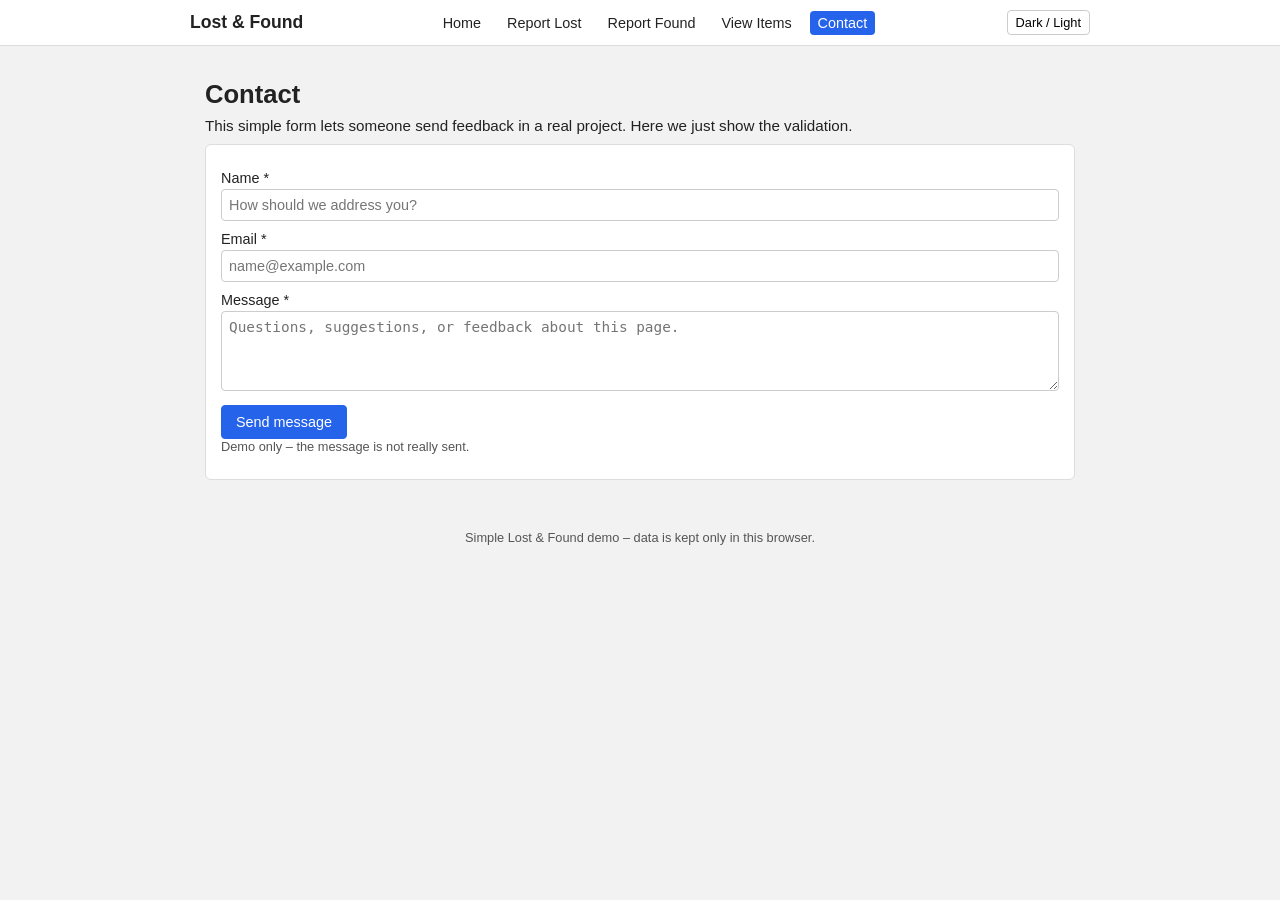
==== contact.html @ c0632a6b "Add files via upload" ====
<!DOCTYPE html>
<html lang="en">

<head>
  <meta charset="UTF-8" />
  <meta name="viewport" content="width=device-width, initial-scale=1.0" />
  <title>Contact • Lost &amp; Found Hub</title>
  <link rel="stylesheet" href="style.css" />
</head>

<body>
  <div id="toast" class="toast" role="status" aria-live="polite"></div>

  <header>
    <div class="nav-bar">
      <div class="logo">Lost &amp; Found</div>
      <nav class="nav-links">
        <a href="index.html">Home</a>
        <a href="report-lost.html">Report Lost</a>
        <a href="report-found.html">Report Found</a>
        <a href="view-items.html">View Items</a>
        <a href="contact.html" class="active">Contact</a>
      </nav>
      <div class="nav-right">
        <button id="dark-mode-toggle" class="small-btn" type="button">Dark / Light</button>
      </div>
    </div>
  </header>

  <main>
    <section class="section">
      <h1>Contact</h1>
      <p>This simple form lets someone send feedback in a real project. Here we just show the validation.</p>

      <section class="card">
          <form id="contact-form" novalidate>
          <div class="form-row">
            <label for="contact-name">Name *</label>
            <input type="text" id="contact-name" placeholder="How should we address you?" />
            <div id="contact-name-error" class="error"></div>
          </div>

          <div class="form-row">
            <label for="contact-email">Email *</label>
            <input type="email" id="contact-email" placeholder="name@example.com" />
            <div id="contact-email-error" class="error"></div>
          </div>

          <div class="form-row">
            <label for="contact-message">Message *</label>
            <textarea id="contact-message"
              placeholder="Questions, suggestions, or feedback about this page."></textarea>
            <div id="contact-message-error" class="error"></div>
          </div>

          <div class="form-row">
            <button type="submit" class="btn">Send message</button>
            <p class="hint">Demo only – the message is not really sent.</p>
          </div>
          </form>
        </section>
    </section>
  </main>

  <footer>
    Simple Lost &amp; Found demo – data is kept only in this browser.
  </footer>

  <script src="script.js" defer></script>
</body>

</html>
---- style.css ----
/* Simple, beginner‑friendly styles for the Lost & Found app */

/* Basic reset */
* {
  box-sizing: border-box;
  margin: 0;
  padding: 0;
}

body {
  font-family: Arial, Helvetica, sans-serif;
  background-color: #f2f2f2;
  color: #222;
}

body.dark-mode {
  background-color: #121212;
  color: #f5f5f5;
}

a {
  color: inherit;
  text-decoration: none;
}

main {
  max-width: 900px;
  margin: 80px auto 40px;
  padding: 0 15px;
}

/* Header / navigation */
header {
  position: fixed;
  top: 0;
  left: 0;
  right: 0;
  background-color: #ffffff;
  border-bottom: 1px solid #ddd;
  padding: 10px 15px;
}

body.dark-mode header {
  background-color: #1f2933;
  border-color: #111827;
}

.nav-bar {
  max-width: 900px;
  margin: 0 auto;
  display: flex;
  justify-content: space-between;
  align-items: center;
}

.logo {
  font-weight: bold;
  font-size: 1.1rem;
}

.nav-links {
  display: flex;
  gap: 10px;
  font-size: 0.9rem;
}

.nav-links a {
  padding: 4px 8px;
  border-radius: 4px;
}

.nav-links a.active {
  background-color: #2563eb;
  color: #fff;
}

.nav-right {
  display: flex;
  gap: 8px;
  align-items: center;
}

.small-btn {
  font-size: 0.8rem;
  padding: 4px 8px;
  border-radius: 4px;
  border: 1px solid #ccc;
  background-color: #fff;
  cursor: pointer;
}

body.dark-mode .small-btn {
  background-color: #111827;
  border-color: #374151;
  color: #f9fafb;
}

/* Headings and sections */
h1 {
  font-size: 1.6rem;
  margin-bottom: 8px;
}

h2 {
  font-size: 1.3rem;
  margin-bottom: 6px;
}

p {
  margin-bottom: 10px;
  font-size: 0.95rem;
}

.section {
  margin-bottom: 24px;
}

.card {
  background-color: #ffffff;
  padding: 15px;
  border-radius: 6px;
  border: 1px solid #ddd;
}

body.dark-mode .card {
  background-color: #111827;
  border-color: #374151;
}

/* Buttons */
.btn {
  padding: 8px 14px;
  border-radius: 4px;
  border: 1px solid #2563eb;
  background-color: #2563eb;
  color: #fff;
  cursor: pointer;
  font-size: 0.9rem;
}

.btn.secondary {
  background-color: #fff;
  color: #2563eb;
}

body.dark-mode .btn.secondary {
  background-color: #111827;
}

.btn + .btn {
  margin-left: 8px;
}

/* Forms */
form {
  margin-top: 10px;
}

.form-row {
  margin-bottom: 10px;
}

label {
  display: block;
  font-size: 0.9rem;
  margin-bottom: 3px;
}

input[type="text"],
input[type="email"],
input[type="date"],
input[type="search"],
select,
textarea {
  width: 100%;
  padding: 7px;
  border-radius: 4px;
  border: 1px solid #ccc;
  font-size: 0.9rem;
}

body.dark-mode input[type="text"],
body.dark-mode input[type="email"],
body.dark-mode input[type="date"],
body.dark-mode input[type="search"],
body.dark-mode select,
body.dark-mode textarea {
  background-color: #111827;
  border-color: #374151;
  color: #f9fafb;
}

textarea {
  min-height: 80px;
}

.hint {
  font-size: 0.8rem;
  color: #555;
}

body.dark-mode .hint {
  color: #9ca3af;
}

.error {
  font-size: 0.8rem;
  color: #b91c1c;
}

/* Items list */
.filters {
  display: flex;
  flex-wrap: wrap;
  gap: 8px;
  margin-bottom: 12px;
}

.filter-btn {
  padding: 5px 10px;
  border-radius: 4px;
  border: 1px solid #ccc;
  background-color: #f9fafb;
  font-size: 0.8rem;
  cursor: pointer;
}

.filter-btn.active {
  background-color: #2563eb;
  border-color: #2563eb;
  color: #fff;
}

.items-grid {
  display: grid;
  grid-template-columns: repeat(auto-fit, minmax(220px, 1fr));
  gap: 10px;
}

.item-card {
  padding: 10px;
  border-radius: 4px;
  border: 1px solid #ddd;
  background-color: #fff;
  cursor: pointer;
}

.item-type {
  font-size: 0.8rem;
  font-weight: bold;
  margin-bottom: 4px;
}

.item-type.lost {
  color: #b91c1c;
}

.item-type.found {
  color: #047857;
}

.item-title {
  font-weight: bold;
  margin-bottom: 4px;
}

.item-location {
  font-size: 0.85rem;
}

.empty-message {
  font-size: 0.9rem;
  color: #555;
}

/* Image preview */
.image-preview {
  margin-top: 6px;
  max-width: 200px;
  display: none;
}

.image-preview img {
  width: 100%;
  border-radius: 4px;
  border: 1px solid #ccc;
}

/* Modal */
.modal-backdrop {
  position: fixed;
  top: 0;
  left: 0;
  right: 0;
  bottom: 0;
  background-color: rgba(0, 0, 0, 0.5);
  display: none;
  justify-content: center;
  align-items: center;
}

.modal-backdrop.show {
  display: flex;
}

.modal {
  max-width: 450px;
  width: 100%;
  background-color: #ffffff;
  padding: 15px;
  border-radius: 6px;
}

body.dark-mode .modal {
  background-color: #111827;
  color: #f9fafb;
}

.modal-header {
  display: flex;
  justify-content: space-between;
  align-items: center;
  margin-bottom: 10px;
}

.modal-body p {
  margin-bottom: 6px;
}

.modal-image {
  margin-bottom: 10px;
}

.modal-image img {
  width: 100%;
  border-radius: 4px;
}

/* Toast */
.toast {
  position: fixed;
  bottom: 16px;
  right: 16px;
  background-color: #16a34a;
  color: #fff;
  padding: 8px 12px;
  border-radius: 4px;
  font-size: 0.85rem;
  display: none;
}

.toast.show {
  display: block;
}

.toast.error {
  background-color: #b91c1c;
}

/* Footer */
footer {
  text-align: center;
  font-size: 0.8rem;
  padding: 10px 0 20px;
  color: #555;
}

body.dark-mode footer {
  color: #9ca3af;
}

/* Small layout tweak for narrow screens */
@media (max-width: 600px) {
  .nav-links {
    display: none;
  }
}
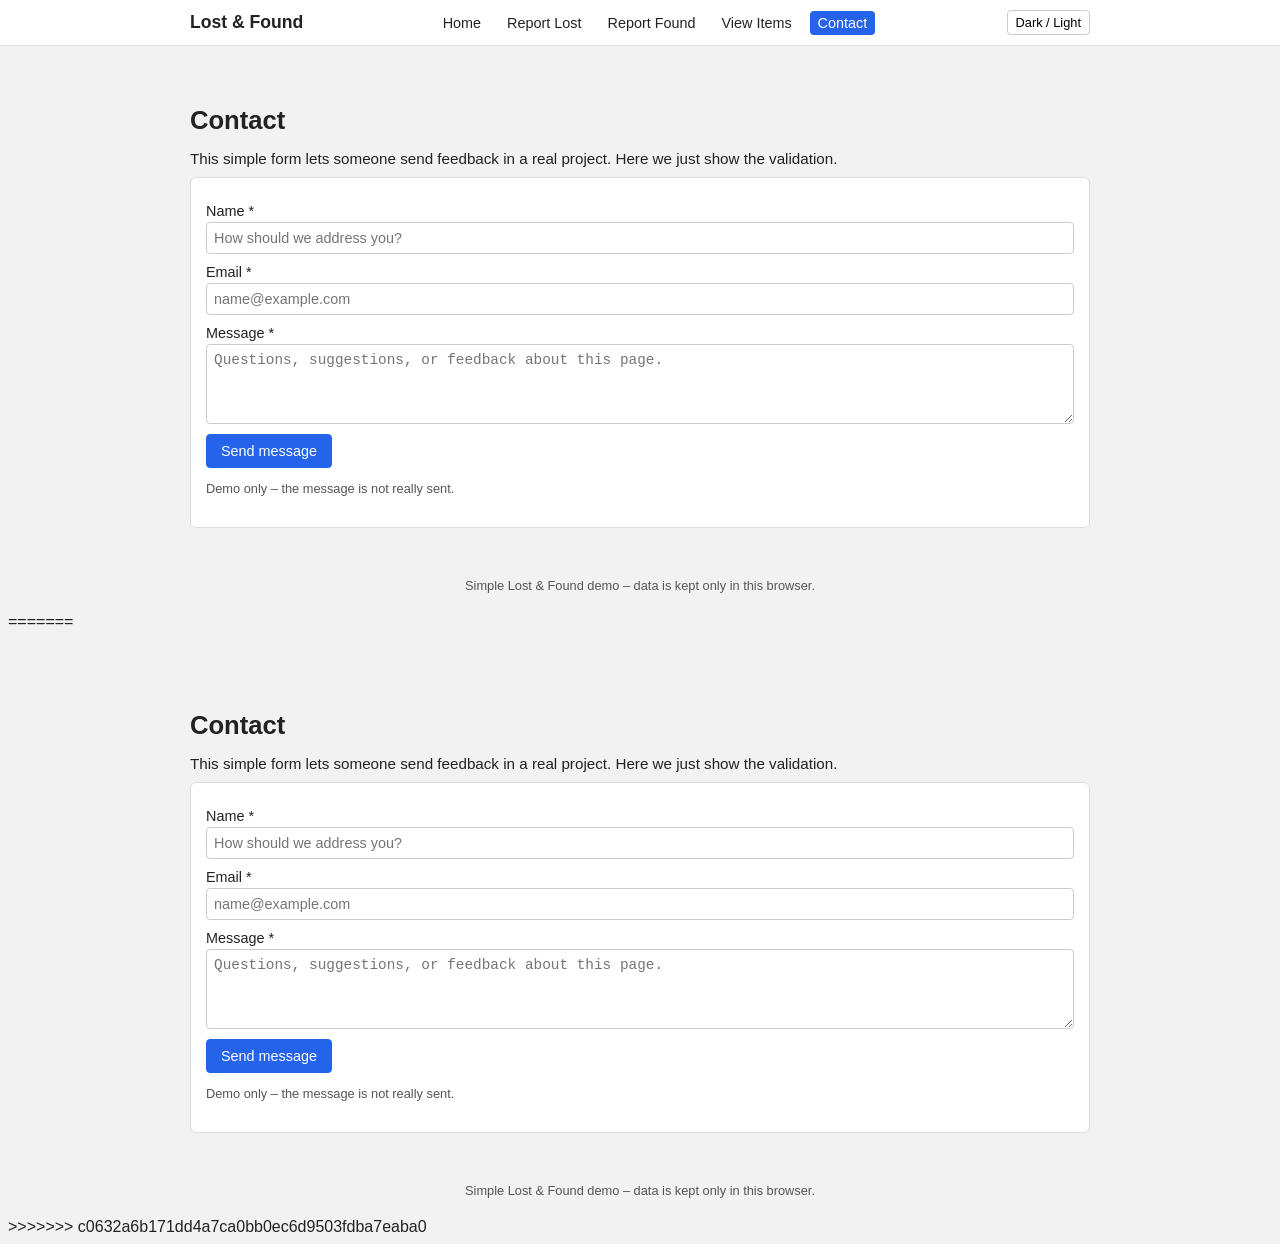
==== commit a64ee543: "resolve merge conflict" ====
--- a/contact.html
+++ b/contact.html
@@ -1,73 +1,149 @@
-<!DOCTYPE html>
-<html lang="en">
-
-<head>
-  <meta charset="UTF-8" />
-  <meta name="viewport" content="width=device-width, initial-scale=1.0" />
-  <title>Contact • Lost &amp; Found Hub</title>
-  <link rel="stylesheet" href="style.css" />
-</head>
-
-<body>
-  <div id="toast" class="toast" role="status" aria-live="polite"></div>
-
-  <header>
-    <div class="nav-bar">
-      <div class="logo">Lost &amp; Found</div>
-      <nav class="nav-links">
-        <a href="index.html">Home</a>
-        <a href="report-lost.html">Report Lost</a>
-        <a href="report-found.html">Report Found</a>
-        <a href="view-items.html">View Items</a>
-        <a href="contact.html" class="active">Contact</a>
-      </nav>
-      <div class="nav-right">
-        <button id="dark-mode-toggle" class="small-btn" type="button">Dark / Light</button>
-      </div>
-    </div>
-  </header>
-
-  <main>
-    <section class="section">
-      <h1>Contact</h1>
-      <p>This simple form lets someone send feedback in a real project. Here we just show the validation.</p>
-
-      <section class="card">
-          <form id="contact-form" novalidate>
-          <div class="form-row">
-            <label for="contact-name">Name *</label>
-            <input type="text" id="contact-name" placeholder="How should we address you?" />
-            <div id="contact-name-error" class="error"></div>
-          </div>
-
-          <div class="form-row">
-            <label for="contact-email">Email *</label>
-            <input type="email" id="contact-email" placeholder="name@example.com" />
-            <div id="contact-email-error" class="error"></div>
-          </div>
-
-          <div class="form-row">
-            <label for="contact-message">Message *</label>
-            <textarea id="contact-message"
-              placeholder="Questions, suggestions, or feedback about this page."></textarea>
-            <div id="contact-message-error" class="error"></div>
-          </div>
-
-          <div class="form-row">
-            <button type="submit" class="btn">Send message</button>
-            <p class="hint">Demo only – the message is not really sent.</p>
-          </div>
-          </form>
-        </section>
-    </section>
-  </main>
-
-  <footer>
-    Simple Lost &amp; Found demo – data is kept only in this browser.
-  </footer>
-
-  <script src="script.js" defer></script>
-</body>
-
-</html>
-
+<<<<<<< HEAD
+<!DOCTYPE html>
+<html lang="en">
+
+<head>
+  <meta charset="UTF-8" />
+  <meta name="viewport" content="width=device-width, initial-scale=1.0" />
+  <title>Contact • Lost &amp; Found Hub</title>
+  <link rel="stylesheet" href="style.css" />
+</head>
+
+<body>
+  <div id="toast" class="toast" role="status" aria-live="polite"></div>
+
+  <header>
+    <div class="nav-bar">
+      <div class="logo">Lost &amp; Found</div>
+      <nav class="nav-links">
+        <a href="index.html">Home</a>
+        <a href="report-lost.html">Report Lost</a>
+        <a href="report-found.html">Report Found</a>
+        <a href="view-items.html">View Items</a>
+        <a href="contact.html" class="active">Contact</a>
+      </nav>
+      <div class="nav-right">
+        <button id="dark-mode-toggle" class="small-btn" type="button">Dark / Light</button>
+      </div>
+    </div>
+  </header>
+
+  <main>
+    <section class="section">
+      <h1>Contact</h1>
+      <p>This simple form lets someone send feedback in a real project. Here we just show the validation.</p>
+
+      <section class="card">
+          <form id="contact-form" novalidate>
+          <div class="form-row">
+            <label for="contact-name">Name *</label>
+            <input type="text" id="contact-name" placeholder="How should we address you?" />
+            <div id="contact-name-error" class="error"></div>
+          </div>
+
+          <div class="form-row">
+            <label for="contact-email">Email *</label>
+            <input type="email" id="contact-email" placeholder="name@example.com" />
+            <div id="contact-email-error" class="error"></div>
+          </div>
+
+          <div class="form-row">
+            <label for="contact-message">Message *</label>
+            <textarea id="contact-message"
+              placeholder="Questions, suggestions, or feedback about this page."></textarea>
+            <div id="contact-message-error" class="error"></div>
+          </div>
+
+          <div class="form-row">
+            <button type="submit" class="btn">Send message</button>
+            <p class="hint">Demo only – the message is not really sent.</p>
+          </div>
+          </form>
+        </section>
+    </section>
+  </main>
+
+  <footer>
+    Simple Lost &amp; Found demo – data is kept only in this browser.
+  </footer>
+
+  <script src="script.js" defer></script>
+</body>
+
+</html>
+
+=======
+<!DOCTYPE html>
+<html lang="en">
+
+<head>
+  <meta charset="UTF-8" />
+  <meta name="viewport" content="width=device-width, initial-scale=1.0" />
+  <title>Contact • Lost &amp; Found Hub</title>
+  <link rel="stylesheet" href="style.css" />
+</head>
+
+<body>
+  <div id="toast" class="toast" role="status" aria-live="polite"></div>
+
+  <header>
+    <div class="nav-bar">
+      <div class="logo">Lost &amp; Found</div>
+      <nav class="nav-links">
+        <a href="index.html">Home</a>
+        <a href="report-lost.html">Report Lost</a>
+        <a href="report-found.html">Report Found</a>
+        <a href="view-items.html">View Items</a>
+        <a href="contact.html" class="active">Contact</a>
+      </nav>
+      <div class="nav-right">
+        <button id="dark-mode-toggle" class="small-btn" type="button">Dark / Light</button>
+      </div>
+    </div>
+  </header>
+
+  <main>
+    <section class="section">
+      <h1>Contact</h1>
+      <p>This simple form lets someone send feedback in a real project. Here we just show the validation.</p>
+
+      <section class="card">
+          <form id="contact-form" novalidate>
+          <div class="form-row">
+            <label for="contact-name">Name *</label>
+            <input type="text" id="contact-name" placeholder="How should we address you?" />
+            <div id="contact-name-error" class="error"></div>
+          </div>
+
+          <div class="form-row">
+            <label for="contact-email">Email *</label>
+            <input type="email" id="contact-email" placeholder="name@example.com" />
+            <div id="contact-email-error" class="error"></div>
+          </div>
+
+          <div class="form-row">
+            <label for="contact-message">Message *</label>
+            <textarea id="contact-message"
+              placeholder="Questions, suggestions, or feedback about this page."></textarea>
+            <div id="contact-message-error" class="error"></div>
+          </div>
+
+          <div class="form-row">
+            <button type="submit" class="btn">Send message</button>
+            <p class="hint">Demo only – the message is not really sent.</p>
+          </div>
+          </form>
+        </section>
+    </section>
+  </main>
+
+  <footer>
+    Simple Lost &amp; Found demo – data is kept only in this browser.
+  </footer>
+
+  <script src="script.js" defer></script>
+</body>
+
+</html>
+
+>>>>>>> c0632a6b171dd4a7ca0bb0ec6d9503fdba7eaba0
--- a/style.css
+++ b/style.css
@@ -1,378 +1,759 @@
-/* Simple, beginner‑friendly styles for the Lost & Found app */
-
-/* Basic reset */
-* {
-  box-sizing: border-box;
-  margin: 0;
-  padding: 0;
-}
-
-body {
-  font-family: Arial, Helvetica, sans-serif;
-  background-color: #f2f2f2;
-  color: #222;
-}
-
-body.dark-mode {
-  background-color: #121212;
-  color: #f5f5f5;
-}
-
-a {
-  color: inherit;
-  text-decoration: none;
-}
-
-main {
-  max-width: 900px;
-  margin: 80px auto 40px;
-  padding: 0 15px;
-}
-
-/* Header / navigation */
-header {
-  position: fixed;
-  top: 0;
-  left: 0;
-  right: 0;
-  background-color: #ffffff;
-  border-bottom: 1px solid #ddd;
-  padding: 10px 15px;
-}
-
-body.dark-mode header {
-  background-color: #1f2933;
-  border-color: #111827;
-}
-
-.nav-bar {
-  max-width: 900px;
-  margin: 0 auto;
-  display: flex;
-  justify-content: space-between;
-  align-items: center;
-}
-
-.logo {
-  font-weight: bold;
-  font-size: 1.1rem;
-}
-
-.nav-links {
-  display: flex;
-  gap: 10px;
-  font-size: 0.9rem;
-}
-
-.nav-links a {
-  padding: 4px 8px;
-  border-radius: 4px;
-}
-
-.nav-links a.active {
-  background-color: #2563eb;
-  color: #fff;
-}
-
-.nav-right {
-  display: flex;
-  gap: 8px;
-  align-items: center;
-}
-
-.small-btn {
-  font-size: 0.8rem;
-  padding: 4px 8px;
-  border-radius: 4px;
-  border: 1px solid #ccc;
-  background-color: #fff;
-  cursor: pointer;
-}
-
-body.dark-mode .small-btn {
-  background-color: #111827;
-  border-color: #374151;
-  color: #f9fafb;
-}
-
-/* Headings and sections */
-h1 {
-  font-size: 1.6rem;
-  margin-bottom: 8px;
-}
-
-h2 {
-  font-size: 1.3rem;
-  margin-bottom: 6px;
-}
-
-p {
-  margin-bottom: 10px;
-  font-size: 0.95rem;
-}
-
-.section {
-  margin-bottom: 24px;
-}
-
-.card {
-  background-color: #ffffff;
-  padding: 15px;
-  border-radius: 6px;
-  border: 1px solid #ddd;
-}
-
-body.dark-mode .card {
-  background-color: #111827;
-  border-color: #374151;
-}
-
-/* Buttons */
-.btn {
-  padding: 8px 14px;
-  border-radius: 4px;
-  border: 1px solid #2563eb;
-  background-color: #2563eb;
-  color: #fff;
-  cursor: pointer;
-  font-size: 0.9rem;
-}
-
-.btn.secondary {
-  background-color: #fff;
-  color: #2563eb;
-}
-
-body.dark-mode .btn.secondary {
-  background-color: #111827;
-}
-
-.btn + .btn {
-  margin-left: 8px;
-}
-
-/* Forms */
-form {
-  margin-top: 10px;
-}
-
-.form-row {
-  margin-bottom: 10px;
-}
-
-label {
-  display: block;
-  font-size: 0.9rem;
-  margin-bottom: 3px;
-}
-
-input[type="text"],
-input[type="email"],
-input[type="date"],
-input[type="search"],
-select,
-textarea {
-  width: 100%;
-  padding: 7px;
-  border-radius: 4px;
-  border: 1px solid #ccc;
-  font-size: 0.9rem;
-}
-
-body.dark-mode input[type="text"],
-body.dark-mode input[type="email"],
-body.dark-mode input[type="date"],
-body.dark-mode input[type="search"],
-body.dark-mode select,
-body.dark-mode textarea {
-  background-color: #111827;
-  border-color: #374151;
-  color: #f9fafb;
-}
-
-textarea {
-  min-height: 80px;
-}
-
-.hint {
-  font-size: 0.8rem;
-  color: #555;
-}
-
-body.dark-mode .hint {
-  color: #9ca3af;
-}
-
-.error {
-  font-size: 0.8rem;
-  color: #b91c1c;
-}
-
-/* Items list */
-.filters {
-  display: flex;
-  flex-wrap: wrap;
-  gap: 8px;
-  margin-bottom: 12px;
-}
-
-.filter-btn {
-  padding: 5px 10px;
-  border-radius: 4px;
-  border: 1px solid #ccc;
-  background-color: #f9fafb;
-  font-size: 0.8rem;
-  cursor: pointer;
-}
-
-.filter-btn.active {
-  background-color: #2563eb;
-  border-color: #2563eb;
-  color: #fff;
-}
-
-.items-grid {
-  display: grid;
-  grid-template-columns: repeat(auto-fit, minmax(220px, 1fr));
-  gap: 10px;
-}
-
-.item-card {
-  padding: 10px;
-  border-radius: 4px;
-  border: 1px solid #ddd;
-  background-color: #fff;
-  cursor: pointer;
-}
-
-.item-type {
-  font-size: 0.8rem;
-  font-weight: bold;
-  margin-bottom: 4px;
-}
-
-.item-type.lost {
-  color: #b91c1c;
-}
-
-.item-type.found {
-  color: #047857;
-}
-
-.item-title {
-  font-weight: bold;
-  margin-bottom: 4px;
-}
-
-.item-location {
-  font-size: 0.85rem;
-}
-
-.empty-message {
-  font-size: 0.9rem;
-  color: #555;
-}
-
-/* Image preview */
-.image-preview {
-  margin-top: 6px;
-  max-width: 200px;
-  display: none;
-}
-
-.image-preview img {
-  width: 100%;
-  border-radius: 4px;
-  border: 1px solid #ccc;
-}
-
-/* Modal */
-.modal-backdrop {
-  position: fixed;
-  top: 0;
-  left: 0;
-  right: 0;
-  bottom: 0;
-  background-color: rgba(0, 0, 0, 0.5);
-  display: none;
-  justify-content: center;
-  align-items: center;
-}
-
-.modal-backdrop.show {
-  display: flex;
-}
-
-.modal {
-  max-width: 450px;
-  width: 100%;
-  background-color: #ffffff;
-  padding: 15px;
-  border-radius: 6px;
-}
-
-body.dark-mode .modal {
-  background-color: #111827;
-  color: #f9fafb;
-}
-
-.modal-header {
-  display: flex;
-  justify-content: space-between;
-  align-items: center;
-  margin-bottom: 10px;
-}
-
-.modal-body p {
-  margin-bottom: 6px;
-}
-
-.modal-image {
-  margin-bottom: 10px;
-}
-
-.modal-image img {
-  width: 100%;
-  border-radius: 4px;
-}
-
-/* Toast */
-.toast {
-  position: fixed;
-  bottom: 16px;
-  right: 16px;
-  background-color: #16a34a;
-  color: #fff;
-  padding: 8px 12px;
-  border-radius: 4px;
-  font-size: 0.85rem;
-  display: none;
-}
-
-.toast.show {
-  display: block;
-}
-
-.toast.error {
-  background-color: #b91c1c;
-}
-
-/* Footer */
-footer {
-  text-align: center;
-  font-size: 0.8rem;
-  padding: 10px 0 20px;
-  color: #555;
-}
-
-body.dark-mode footer {
-  color: #9ca3af;
-}
-
-/* Small layout tweak for narrow screens */
-@media (max-width: 600px) {
-  .nav-links {
-    display: none;
-  }
-}
-
+<<<<<<< HEAD
+/* Simple, beginner‑friendly styles for the Lost & Found app */
+
+/* Basic reset */
+* {
+  box-sizing: border-box;
+  margin: 0;
+  padding: 0;
+}
+
+body {
+  font-family: Arial, Helvetica, sans-serif;
+  background-color: #f2f2f2;
+  color: #222;
+}
+
+body.dark-mode {
+  background-color: #121212;
+  color: #f5f5f5;
+}
+
+a {
+  color: inherit;
+  text-decoration: none;
+}
+
+main {
+  max-width: 900px;
+  margin: 80px auto 40px;
+  padding: 0 15px;
+}
+
+/* Header / navigation */
+header {
+  position: fixed;
+  top: 0;
+  left: 0;
+  right: 0;
+  background-color: #ffffff;
+  border-bottom: 1px solid #ddd;
+  padding: 10px 15px;
+}
+
+body.dark-mode header {
+  background-color: #1f2933;
+  border-color: #111827;
+}
+
+.nav-bar {
+  max-width: 900px;
+  margin: 0 auto;
+  display: flex;
+  justify-content: space-between;
+  align-items: center;
+}
+
+.logo {
+  font-weight: bold;
+  font-size: 1.1rem;
+}
+
+.nav-links {
+  display: flex;
+  gap: 10px;
+  font-size: 0.9rem;
+}
+
+.nav-links a {
+  padding: 4px 8px;
+  border-radius: 4px;
+}
+
+.nav-links a.active {
+  background-color: #2563eb;
+  color: #fff;
+}
+
+.nav-right {
+  display: flex;
+  gap: 8px;
+  align-items: center;
+}
+
+.small-btn {
+  font-size: 0.8rem;
+  padding: 4px 8px;
+  border-radius: 4px;
+  border: 1px solid #ccc;
+  background-color: #fff;
+  cursor: pointer;
+}
+
+body.dark-mode .small-btn {
+  background-color: #111827;
+  border-color: #374151;
+  color: #f9fafb;
+}
+
+/* Headings and sections */
+h1 {
+  font-size: 1.6rem;
+  margin-bottom: 8px;
+}
+
+h2 {
+  font-size: 1.3rem;
+  margin-bottom: 6px;
+}
+
+p {
+  margin-bottom: 10px;
+  font-size: 0.95rem;
+}
+
+.section {
+  margin-bottom: 24px;
+}
+
+.card {
+  background-color: #ffffff;
+  padding: 15px;
+  border-radius: 6px;
+  border: 1px solid #ddd;
+}
+
+body.dark-mode .card {
+  background-color: #111827;
+  border-color: #374151;
+}
+
+/* Buttons */
+.btn {
+  padding: 8px 14px;
+  border-radius: 4px;
+  border: 1px solid #2563eb;
+  background-color: #2563eb;
+  color: #fff;
+  cursor: pointer;
+  font-size: 0.9rem;
+}
+
+.btn.secondary {
+  background-color: #fff;
+  color: #2563eb;
+}
+
+body.dark-mode .btn.secondary {
+  background-color: #111827;
+}
+
+.btn + .btn {
+  margin-left: 8px;
+}
+
+/* Forms */
+form {
+  margin-top: 10px;
+}
+
+.form-row {
+  margin-bottom: 10px;
+}
+
+label {
+  display: block;
+  font-size: 0.9rem;
+  margin-bottom: 3px;
+}
+
+input[type="text"],
+input[type="email"],
+input[type="date"],
+input[type="search"],
+select,
+textarea {
+  width: 100%;
+  padding: 7px;
+  border-radius: 4px;
+  border: 1px solid #ccc;
+  font-size: 0.9rem;
+}
+
+body.dark-mode input[type="text"],
+body.dark-mode input[type="email"],
+body.dark-mode input[type="date"],
+body.dark-mode input[type="search"],
+body.dark-mode select,
+body.dark-mode textarea {
+  background-color: #111827;
+  border-color: #374151;
+  color: #f9fafb;
+}
+
+textarea {
+  min-height: 80px;
+}
+
+.hint {
+  font-size: 0.8rem;
+  color: #555;
+}
+
+body.dark-mode .hint {
+  color: #9ca3af;
+}
+
+.error {
+  font-size: 0.8rem;
+  color: #b91c1c;
+}
+
+/* Items list */
+.filters {
+  display: flex;
+  flex-wrap: wrap;
+  gap: 8px;
+  margin-bottom: 12px;
+}
+
+.filter-btn {
+  padding: 5px 10px;
+  border-radius: 4px;
+  border: 1px solid #ccc;
+  background-color: #f9fafb;
+  font-size: 0.8rem;
+  cursor: pointer;
+}
+
+.filter-btn.active {
+  background-color: #2563eb;
+  border-color: #2563eb;
+  color: #fff;
+}
+
+.items-grid {
+  display: grid;
+  grid-template-columns: repeat(auto-fit, minmax(220px, 1fr));
+  gap: 10px;
+}
+
+.item-card {
+  padding: 10px;
+  border-radius: 4px;
+  border: 1px solid #ddd;
+  background-color: #fff;
+  cursor: pointer;
+}
+
+.item-type {
+  font-size: 0.8rem;
+  font-weight: bold;
+  margin-bottom: 4px;
+}
+
+.item-type.lost {
+  color: #b91c1c;
+}
+
+.item-type.found {
+  color: #047857;
+}
+
+.item-title {
+  font-weight: bold;
+  margin-bottom: 4px;
+}
+
+.item-location {
+  font-size: 0.85rem;
+}
+
+.empty-message {
+  font-size: 0.9rem;
+  color: #555;
+}
+
+/* Image preview */
+.image-preview {
+  margin-top: 6px;
+  max-width: 200px;
+  display: none;
+}
+
+.image-preview img {
+  width: 100%;
+  border-radius: 4px;
+  border: 1px solid #ccc;
+}
+
+/* Modal */
+.modal-backdrop {
+  position: fixed;
+  top: 0;
+  left: 0;
+  right: 0;
+  bottom: 0;
+  background-color: rgba(0, 0, 0, 0.5);
+  display: none;
+  justify-content: center;
+  align-items: center;
+}
+
+.modal-backdrop.show {
+  display: flex;
+}
+
+.modal {
+  max-width: 450px;
+  width: 100%;
+  background-color: #ffffff;
+  padding: 15px;
+  border-radius: 6px;
+}
+
+body.dark-mode .modal {
+  background-color: #111827;
+  color: #f9fafb;
+}
+
+.modal-header {
+  display: flex;
+  justify-content: space-between;
+  align-items: center;
+  margin-bottom: 10px;
+}
+
+.modal-body p {
+  margin-bottom: 6px;
+}
+
+.modal-image {
+  margin-bottom: 10px;
+}
+
+.modal-image img {
+  width: 100%;
+  border-radius: 4px;
+}
+
+/* Toast */
+.toast {
+  position: fixed;
+  bottom: 16px;
+  right: 16px;
+  background-color: #16a34a;
+  color: #fff;
+  padding: 8px 12px;
+  border-radius: 4px;
+  font-size: 0.85rem;
+  display: none;
+}
+
+.toast.show {
+  display: block;
+}
+
+.toast.error {
+  background-color: #b91c1c;
+}
+
+/* Footer */
+footer {
+  text-align: center;
+  font-size: 0.8rem;
+  padding: 10px 0 20px;
+  color: #555;
+}
+
+body.dark-mode footer {
+  color: #9ca3af;
+}
+
+/* Small layout tweak for narrow screens */
+@media (max-width: 600px) {
+  .nav-links {
+    display: none;
+  }
+}
+
+=======
+/* Simple, beginner‑friendly styles for the Lost & Found app */
+
+/* Basic reset */
+* {
+  box-sizing: border-box;
+  margin: 0;
+  padding: 0;
+}
+
+body {
+  font-family: Arial, Helvetica, sans-serif;
+  background-color: #f2f2f2;
+  color: #222;
+}
+
+body.dark-mode {
+  background-color: #121212;
+  color: #f5f5f5;
+}
+
+a {
+  color: inherit;
+  text-decoration: none;
+}
+
+main {
+  max-width: 900px;
+  margin: 80px auto 40px;
+  padding: 0 15px;
+}
+
+/* Header / navigation */
+header {
+  position: fixed;
+  top: 0;
+  left: 0;
+  right: 0;
+  background-color: #ffffff;
+  border-bottom: 1px solid #ddd;
+  padding: 10px 15px;
+}
+
+body.dark-mode header {
+  background-color: #1f2933;
+  border-color: #111827;
+}
+
+.nav-bar {
+  max-width: 900px;
+  margin: 0 auto;
+  display: flex;
+  justify-content: space-between;
+  align-items: center;
+}
+
+.logo {
+  font-weight: bold;
+  font-size: 1.1rem;
+}
+
+.nav-links {
+  display: flex;
+  gap: 10px;
+  font-size: 0.9rem;
+}
+
+.nav-links a {
+  padding: 4px 8px;
+  border-radius: 4px;
+}
+
+.nav-links a.active {
+  background-color: #2563eb;
+  color: #fff;
+}
+
+.nav-right {
+  display: flex;
+  gap: 8px;
+  align-items: center;
+}
+
+.small-btn {
+  font-size: 0.8rem;
+  padding: 4px 8px;
+  border-radius: 4px;
+  border: 1px solid #ccc;
+  background-color: #fff;
+  cursor: pointer;
+}
+
+body.dark-mode .small-btn {
+  background-color: #111827;
+  border-color: #374151;
+  color: #f9fafb;
+}
+
+/* Headings and sections */
+h1 {
+  font-size: 1.6rem;
+  margin-bottom: 8px;
+}
+
+h2 {
+  font-size: 1.3rem;
+  margin-bottom: 6px;
+}
+
+p {
+  margin-bottom: 10px;
+  font-size: 0.95rem;
+}
+
+.section {
+  margin-bottom: 24px;
+}
+
+.card {
+  background-color: #ffffff;
+  padding: 15px;
+  border-radius: 6px;
+  border: 1px solid #ddd;
+}
+
+body.dark-mode .card {
+  background-color: #111827;
+  border-color: #374151;
+}
+
+/* Buttons */
+.btn {
+  padding: 8px 14px;
+  border-radius: 4px;
+  border: 1px solid #2563eb;
+  background-color: #2563eb;
+  color: #fff;
+  cursor: pointer;
+  font-size: 0.9rem;
+}
+
+.btn.secondary {
+  background-color: #fff;
+  color: #2563eb;
+}
+
+body.dark-mode .btn.secondary {
+  background-color: #111827;
+}
+
+.btn + .btn {
+  margin-left: 8px;
+}
+
+/* Forms */
+form {
+  margin-top: 10px;
+}
+
+.form-row {
+  margin-bottom: 10px;
+}
+
+label {
+  display: block;
+  font-size: 0.9rem;
+  margin-bottom: 3px;
+}
+
+input[type="text"],
+input[type="email"],
+input[type="date"],
+input[type="search"],
+select,
+textarea {
+  width: 100%;
+  padding: 7px;
+  border-radius: 4px;
+  border: 1px solid #ccc;
+  font-size: 0.9rem;
+}
+
+body.dark-mode input[type="text"],
+body.dark-mode input[type="email"],
+body.dark-mode input[type="date"],
+body.dark-mode input[type="search"],
+body.dark-mode select,
+body.dark-mode textarea {
+  background-color: #111827;
+  border-color: #374151;
+  color: #f9fafb;
+}
+
+textarea {
+  min-height: 80px;
+}
+
+.hint {
+  font-size: 0.8rem;
+  color: #555;
+}
+
+body.dark-mode .hint {
+  color: #9ca3af;
+}
+
+.error {
+  font-size: 0.8rem;
+  color: #b91c1c;
+}
+
+/* Items list */
+.filters {
+  display: flex;
+  flex-wrap: wrap;
+  gap: 8px;
+  margin-bottom: 12px;
+}
+
+.filter-btn {
+  padding: 5px 10px;
+  border-radius: 4px;
+  border: 1px solid #ccc;
+  background-color: #f9fafb;
+  font-size: 0.8rem;
+  cursor: pointer;
+}
+
+.filter-btn.active {
+  background-color: #2563eb;
+  border-color: #2563eb;
+  color: #fff;
+}
+
+.items-grid {
+  display: grid;
+  grid-template-columns: repeat(auto-fit, minmax(220px, 1fr));
+  gap: 10px;
+}
+
+.item-card {
+  padding: 10px;
+  border-radius: 4px;
+  border: 1px solid #ddd;
+  background-color: #fff;
+  cursor: pointer;
+}
+
+.item-type {
+  font-size: 0.8rem;
+  font-weight: bold;
+  margin-bottom: 4px;
+}
+
+.item-type.lost {
+  color: #b91c1c;
+}
+
+.item-type.found {
+  color: #047857;
+}
+
+.item-title {
+  font-weight: bold;
+  margin-bottom: 4px;
+}
+
+.item-location {
+  font-size: 0.85rem;
+}
+
+.empty-message {
+  font-size: 0.9rem;
+  color: #555;
+}
+
+/* Image preview */
+.image-preview {
+  margin-top: 6px;
+  max-width: 200px;
+  display: none;
+}
+
+.image-preview img {
+  width: 100%;
+  border-radius: 4px;
+  border: 1px solid #ccc;
+}
+
+/* Modal */
+.modal-backdrop {
+  position: fixed;
+  top: 0;
+  left: 0;
+  right: 0;
+  bottom: 0;
+  background-color: rgba(0, 0, 0, 0.5);
+  display: none;
+  justify-content: center;
+  align-items: center;
+}
+
+.modal-backdrop.show {
+  display: flex;
+}
+
+.modal {
+  max-width: 450px;
+  width: 100%;
+  background-color: #ffffff;
+  padding: 15px;
+  border-radius: 6px;
+}
+
+body.dark-mode .modal {
+  background-color: #111827;
+  color: #f9fafb;
+}
+
+.modal-header {
+  display: flex;
+  justify-content: space-between;
+  align-items: center;
+  margin-bottom: 10px;
+}
+
+.modal-body p {
+  margin-bottom: 6px;
+}
+
+.modal-image {
+  margin-bottom: 10px;
+}
+
+.modal-image img {
+  width: 100%;
+  border-radius: 4px;
+}
+
+/* Toast */
+.toast {
+  position: fixed;
+  bottom: 16px;
+  right: 16px;
+  background-color: #16a34a;
+  color: #fff;
+  padding: 8px 12px;
+  border-radius: 4px;
+  font-size: 0.85rem;
+  display: none;
+}
+
+.toast.show {
+  display: block;
+}
+
+.toast.error {
+  background-color: #b91c1c;
+}
+
+/* Footer */
+footer {
+  text-align: center;
+  font-size: 0.8rem;
+  padding: 10px 0 20px;
+  color: #555;
+}
+
+body.dark-mode footer {
+  color: #9ca3af;
+}
+
+/* Small layout tweak for narrow screens */
+@media (max-width: 600px) {
+  .nav-links {
+    display: none;
+  }
+}
+
+>>>>>>> c0632a6b171dd4a7ca0bb0ec6d9503fdba7eaba0
--- a/style.css
+++ b/style.css
@@ -1,378 +1,759 @@
-/* Simple, beginner‑friendly styles for the Lost & Found app */
-
-/* Basic reset */
-* {
-  box-sizing: border-box;
-  margin: 0;
-  padding: 0;
-}
-
-body {
-  font-family: Arial, Helvetica, sans-serif;
-  background-color: #f2f2f2;
-  color: #222;
-}
-
-body.dark-mode {
-  background-color: #121212;
-  color: #f5f5f5;
-}
-
-a {
-  color: inherit;
-  text-decoration: none;
-}
-
-main {
-  max-width: 900px;
-  margin: 80px auto 40px;
-  padding: 0 15px;
-}
-
-/* Header / navigation */
-header {
-  position: fixed;
-  top: 0;
-  left: 0;
-  right: 0;
-  background-color: #ffffff;
-  border-bottom: 1px solid #ddd;
-  padding: 10px 15px;
-}
-
-body.dark-mode header {
-  background-color: #1f2933;
-  border-color: #111827;
-}
-
-.nav-bar {
-  max-width: 900px;
-  margin: 0 auto;
-  display: flex;
-  justify-content: space-between;
-  align-items: center;
-}
-
-.logo {
-  font-weight: bold;
-  font-size: 1.1rem;
-}
-
-.nav-links {
-  display: flex;
-  gap: 10px;
-  font-size: 0.9rem;
-}
-
-.nav-links a {
-  padding: 4px 8px;
-  border-radius: 4px;
-}
-
-.nav-links a.active {
-  background-color: #2563eb;
-  color: #fff;
-}
-
-.nav-right {
-  display: flex;
-  gap: 8px;
-  align-items: center;
-}
-
-.small-btn {
-  font-size: 0.8rem;
-  padding: 4px 8px;
-  border-radius: 4px;
-  border: 1px solid #ccc;
-  background-color: #fff;
-  cursor: pointer;
-}
-
-body.dark-mode .small-btn {
-  background-color: #111827;
-  border-color: #374151;
-  color: #f9fafb;
-}
-
-/* Headings and sections */
-h1 {
-  font-size: 1.6rem;
-  margin-bottom: 8px;
-}
-
-h2 {
-  font-size: 1.3rem;
-  margin-bottom: 6px;
-}
-
-p {
-  margin-bottom: 10px;
-  font-size: 0.95rem;
-}
-
-.section {
-  margin-bottom: 24px;
-}
-
-.card {
-  background-color: #ffffff;
-  padding: 15px;
-  border-radius: 6px;
-  border: 1px solid #ddd;
-}
-
-body.dark-mode .card {
-  background-color: #111827;
-  border-color: #374151;
-}
-
-/* Buttons */
-.btn {
-  padding: 8px 14px;
-  border-radius: 4px;
-  border: 1px solid #2563eb;
-  background-color: #2563eb;
-  color: #fff;
-  cursor: pointer;
-  font-size: 0.9rem;
-}
-
-.btn.secondary {
-  background-color: #fff;
-  color: #2563eb;
-}
-
-body.dark-mode .btn.secondary {
-  background-color: #111827;
-}
-
-.btn + .btn {
-  margin-left: 8px;
-}
-
-/* Forms */
-form {
-  margin-top: 10px;
-}
-
-.form-row {
-  margin-bottom: 10px;
-}
-
-label {
-  display: block;
-  font-size: 0.9rem;
-  margin-bottom: 3px;
-}
-
-input[type="text"],
-input[type="email"],
-input[type="date"],
-input[type="search"],
-select,
-textarea {
-  width: 100%;
-  padding: 7px;
-  border-radius: 4px;
-  border: 1px solid #ccc;
-  font-size: 0.9rem;
-}
-
-body.dark-mode input[type="text"],
-body.dark-mode input[type="email"],
-body.dark-mode input[type="date"],
-body.dark-mode input[type="search"],
-body.dark-mode select,
-body.dark-mode textarea {
-  background-color: #111827;
-  border-color: #374151;
-  color: #f9fafb;
-}
-
-textarea {
-  min-height: 80px;
-}
-
-.hint {
-  font-size: 0.8rem;
-  color: #555;
-}
-
-body.dark-mode .hint {
-  color: #9ca3af;
-}
-
-.error {
-  font-size: 0.8rem;
-  color: #b91c1c;
-}
-
-/* Items list */
-.filters {
-  display: flex;
-  flex-wrap: wrap;
-  gap: 8px;
-  margin-bottom: 12px;
-}
-
-.filter-btn {
-  padding: 5px 10px;
-  border-radius: 4px;
-  border: 1px solid #ccc;
-  background-color: #f9fafb;
-  font-size: 0.8rem;
-  cursor: pointer;
-}
-
-.filter-btn.active {
-  background-color: #2563eb;
-  border-color: #2563eb;
-  color: #fff;
-}
-
-.items-grid {
-  display: grid;
-  grid-template-columns: repeat(auto-fit, minmax(220px, 1fr));
-  gap: 10px;
-}
-
-.item-card {
-  padding: 10px;
-  border-radius: 4px;
-  border: 1px solid #ddd;
-  background-color: #fff;
-  cursor: pointer;
-}
-
-.item-type {
-  font-size: 0.8rem;
-  font-weight: bold;
-  margin-bottom: 4px;
-}
-
-.item-type.lost {
-  color: #b91c1c;
-}
-
-.item-type.found {
-  color: #047857;
-}
-
-.item-title {
-  font-weight: bold;
-  margin-bottom: 4px;
-}
-
-.item-location {
-  font-size: 0.85rem;
-}
-
-.empty-message {
-  font-size: 0.9rem;
-  color: #555;
-}
-
-/* Image preview */
-.image-preview {
-  margin-top: 6px;
-  max-width: 200px;
-  display: none;
-}
-
-.image-preview img {
-  width: 100%;
-  border-radius: 4px;
-  border: 1px solid #ccc;
-}
-
-/* Modal */
-.modal-backdrop {
-  position: fixed;
-  top: 0;
-  left: 0;
-  right: 0;
-  bottom: 0;
-  background-color: rgba(0, 0, 0, 0.5);
-  display: none;
-  justify-content: center;
-  align-items: center;
-}
-
-.modal-backdrop.show {
-  display: flex;
-}
-
-.modal {
-  max-width: 450px;
-  width: 100%;
-  background-color: #ffffff;
-  padding: 15px;
-  border-radius: 6px;
-}
-
-body.dark-mode .modal {
-  background-color: #111827;
-  color: #f9fafb;
-}
-
-.modal-header {
-  display: flex;
-  justify-content: space-between;
-  align-items: center;
-  margin-bottom: 10px;
-}
-
-.modal-body p {
-  margin-bottom: 6px;
-}
-
-.modal-image {
-  margin-bottom: 10px;
-}
-
-.modal-image img {
-  width: 100%;
-  border-radius: 4px;
-}
-
-/* Toast */
-.toast {
-  position: fixed;
-  bottom: 16px;
-  right: 16px;
-  background-color: #16a34a;
-  color: #fff;
-  padding: 8px 12px;
-  border-radius: 4px;
-  font-size: 0.85rem;
-  display: none;
-}
-
-.toast.show {
-  display: block;
-}
-
-.toast.error {
-  background-color: #b91c1c;
-}
-
-/* Footer */
-footer {
-  text-align: center;
-  font-size: 0.8rem;
-  padding: 10px 0 20px;
-  color: #555;
-}
-
-body.dark-mode footer {
-  color: #9ca3af;
-}
-
-/* Small layout tweak for narrow screens */
-@media (max-width: 600px) {
-  .nav-links {
-    display: none;
-  }
-}
-
+<<<<<<< HEAD
+/* Simple, beginner‑friendly styles for the Lost & Found app */
+
+/* Basic reset */
+* {
+  box-sizing: border-box;
+  margin: 0;
+  padding: 0;
+}
+
+body {
+  font-family: Arial, Helvetica, sans-serif;
+  background-color: #f2f2f2;
+  color: #222;
+}
+
+body.dark-mode {
+  background-color: #121212;
+  color: #f5f5f5;
+}
+
+a {
+  color: inherit;
+  text-decoration: none;
+}
+
+main {
+  max-width: 900px;
+  margin: 80px auto 40px;
+  padding: 0 15px;
+}
+
+/* Header / navigation */
+header {
+  position: fixed;
+  top: 0;
+  left: 0;
+  right: 0;
+  background-color: #ffffff;
+  border-bottom: 1px solid #ddd;
+  padding: 10px 15px;
+}
+
+body.dark-mode header {
+  background-color: #1f2933;
+  border-color: #111827;
+}
+
+.nav-bar {
+  max-width: 900px;
+  margin: 0 auto;
+  display: flex;
+  justify-content: space-between;
+  align-items: center;
+}
+
+.logo {
+  font-weight: bold;
+  font-size: 1.1rem;
+}
+
+.nav-links {
+  display: flex;
+  gap: 10px;
+  font-size: 0.9rem;
+}
+
+.nav-links a {
+  padding: 4px 8px;
+  border-radius: 4px;
+}
+
+.nav-links a.active {
+  background-color: #2563eb;
+  color: #fff;
+}
+
+.nav-right {
+  display: flex;
+  gap: 8px;
+  align-items: center;
+}
+
+.small-btn {
+  font-size: 0.8rem;
+  padding: 4px 8px;
+  border-radius: 4px;
+  border: 1px solid #ccc;
+  background-color: #fff;
+  cursor: pointer;
+}
+
+body.dark-mode .small-btn {
+  background-color: #111827;
+  border-color: #374151;
+  color: #f9fafb;
+}
+
+/* Headings and sections */
+h1 {
+  font-size: 1.6rem;
+  margin-bottom: 8px;
+}
+
+h2 {
+  font-size: 1.3rem;
+  margin-bottom: 6px;
+}
+
+p {
+  margin-bottom: 10px;
+  font-size: 0.95rem;
+}
+
+.section {
+  margin-bottom: 24px;
+}
+
+.card {
+  background-color: #ffffff;
+  padding: 15px;
+  border-radius: 6px;
+  border: 1px solid #ddd;
+}
+
+body.dark-mode .card {
+  background-color: #111827;
+  border-color: #374151;
+}
+
+/* Buttons */
+.btn {
+  padding: 8px 14px;
+  border-radius: 4px;
+  border: 1px solid #2563eb;
+  background-color: #2563eb;
+  color: #fff;
+  cursor: pointer;
+  font-size: 0.9rem;
+}
+
+.btn.secondary {
+  background-color: #fff;
+  color: #2563eb;
+}
+
+body.dark-mode .btn.secondary {
+  background-color: #111827;
+}
+
+.btn + .btn {
+  margin-left: 8px;
+}
+
+/* Forms */
+form {
+  margin-top: 10px;
+}
+
+.form-row {
+  margin-bottom: 10px;
+}
+
+label {
+  display: block;
+  font-size: 0.9rem;
+  margin-bottom: 3px;
+}
+
+input[type="text"],
+input[type="email"],
+input[type="date"],
+input[type="search"],
+select,
+textarea {
+  width: 100%;
+  padding: 7px;
+  border-radius: 4px;
+  border: 1px solid #ccc;
+  font-size: 0.9rem;
+}
+
+body.dark-mode input[type="text"],
+body.dark-mode input[type="email"],
+body.dark-mode input[type="date"],
+body.dark-mode input[type="search"],
+body.dark-mode select,
+body.dark-mode textarea {
+  background-color: #111827;
+  border-color: #374151;
+  color: #f9fafb;
+}
+
+textarea {
+  min-height: 80px;
+}
+
+.hint {
+  font-size: 0.8rem;
+  color: #555;
+}
+
+body.dark-mode .hint {
+  color: #9ca3af;
+}
+
+.error {
+  font-size: 0.8rem;
+  color: #b91c1c;
+}
+
+/* Items list */
+.filters {
+  display: flex;
+  flex-wrap: wrap;
+  gap: 8px;
+  margin-bottom: 12px;
+}
+
+.filter-btn {
+  padding: 5px 10px;
+  border-radius: 4px;
+  border: 1px solid #ccc;
+  background-color: #f9fafb;
+  font-size: 0.8rem;
+  cursor: pointer;
+}
+
+.filter-btn.active {
+  background-color: #2563eb;
+  border-color: #2563eb;
+  color: #fff;
+}
+
+.items-grid {
+  display: grid;
+  grid-template-columns: repeat(auto-fit, minmax(220px, 1fr));
+  gap: 10px;
+}
+
+.item-card {
+  padding: 10px;
+  border-radius: 4px;
+  border: 1px solid #ddd;
+  background-color: #fff;
+  cursor: pointer;
+}
+
+.item-type {
+  font-size: 0.8rem;
+  font-weight: bold;
+  margin-bottom: 4px;
+}
+
+.item-type.lost {
+  color: #b91c1c;
+}
+
+.item-type.found {
+  color: #047857;
+}
+
+.item-title {
+  font-weight: bold;
+  margin-bottom: 4px;
+}
+
+.item-location {
+  font-size: 0.85rem;
+}
+
+.empty-message {
+  font-size: 0.9rem;
+  color: #555;
+}
+
+/* Image preview */
+.image-preview {
+  margin-top: 6px;
+  max-width: 200px;
+  display: none;
+}
+
+.image-preview img {
+  width: 100%;
+  border-radius: 4px;
+  border: 1px solid #ccc;
+}
+
+/* Modal */
+.modal-backdrop {
+  position: fixed;
+  top: 0;
+  left: 0;
+  right: 0;
+  bottom: 0;
+  background-color: rgba(0, 0, 0, 0.5);
+  display: none;
+  justify-content: center;
+  align-items: center;
+}
+
+.modal-backdrop.show {
+  display: flex;
+}
+
+.modal {
+  max-width: 450px;
+  width: 100%;
+  background-color: #ffffff;
+  padding: 15px;
+  border-radius: 6px;
+}
+
+body.dark-mode .modal {
+  background-color: #111827;
+  color: #f9fafb;
+}
+
+.modal-header {
+  display: flex;
+  justify-content: space-between;
+  align-items: center;
+  margin-bottom: 10px;
+}
+
+.modal-body p {
+  margin-bottom: 6px;
+}
+
+.modal-image {
+  margin-bottom: 10px;
+}
+
+.modal-image img {
+  width: 100%;
+  border-radius: 4px;
+}
+
+/* Toast */
+.toast {
+  position: fixed;
+  bottom: 16px;
+  right: 16px;
+  background-color: #16a34a;
+  color: #fff;
+  padding: 8px 12px;
+  border-radius: 4px;
+  font-size: 0.85rem;
+  display: none;
+}
+
+.toast.show {
+  display: block;
+}
+
+.toast.error {
+  background-color: #b91c1c;
+}
+
+/* Footer */
+footer {
+  text-align: center;
+  font-size: 0.8rem;
+  padding: 10px 0 20px;
+  color: #555;
+}
+
+body.dark-mode footer {
+  color: #9ca3af;
+}
+
+/* Small layout tweak for narrow screens */
+@media (max-width: 600px) {
+  .nav-links {
+    display: none;
+  }
+}
+
+=======
+/* Simple, beginner‑friendly styles for the Lost & Found app */
+
+/* Basic reset */
+* {
+  box-sizing: border-box;
+  margin: 0;
+  padding: 0;
+}
+
+body {
+  font-family: Arial, Helvetica, sans-serif;
+  background-color: #f2f2f2;
+  color: #222;
+}
+
+body.dark-mode {
+  background-color: #121212;
+  color: #f5f5f5;
+}
+
+a {
+  color: inherit;
+  text-decoration: none;
+}
+
+main {
+  max-width: 900px;
+  margin: 80px auto 40px;
+  padding: 0 15px;
+}
+
+/* Header / navigation */
+header {
+  position: fixed;
+  top: 0;
+  left: 0;
+  right: 0;
+  background-color: #ffffff;
+  border-bottom: 1px solid #ddd;
+  padding: 10px 15px;
+}
+
+body.dark-mode header {
+  background-color: #1f2933;
+  border-color: #111827;
+}
+
+.nav-bar {
+  max-width: 900px;
+  margin: 0 auto;
+  display: flex;
+  justify-content: space-between;
+  align-items: center;
+}
+
+.logo {
+  font-weight: bold;
+  font-size: 1.1rem;
+}
+
+.nav-links {
+  display: flex;
+  gap: 10px;
+  font-size: 0.9rem;
+}
+
+.nav-links a {
+  padding: 4px 8px;
+  border-radius: 4px;
+}
+
+.nav-links a.active {
+  background-color: #2563eb;
+  color: #fff;
+}
+
+.nav-right {
+  display: flex;
+  gap: 8px;
+  align-items: center;
+}
+
+.small-btn {
+  font-size: 0.8rem;
+  padding: 4px 8px;
+  border-radius: 4px;
+  border: 1px solid #ccc;
+  background-color: #fff;
+  cursor: pointer;
+}
+
+body.dark-mode .small-btn {
+  background-color: #111827;
+  border-color: #374151;
+  color: #f9fafb;
+}
+
+/* Headings and sections */
+h1 {
+  font-size: 1.6rem;
+  margin-bottom: 8px;
+}
+
+h2 {
+  font-size: 1.3rem;
+  margin-bottom: 6px;
+}
+
+p {
+  margin-bottom: 10px;
+  font-size: 0.95rem;
+}
+
+.section {
+  margin-bottom: 24px;
+}
+
+.card {
+  background-color: #ffffff;
+  padding: 15px;
+  border-radius: 6px;
+  border: 1px solid #ddd;
+}
+
+body.dark-mode .card {
+  background-color: #111827;
+  border-color: #374151;
+}
+
+/* Buttons */
+.btn {
+  padding: 8px 14px;
+  border-radius: 4px;
+  border: 1px solid #2563eb;
+  background-color: #2563eb;
+  color: #fff;
+  cursor: pointer;
+  font-size: 0.9rem;
+}
+
+.btn.secondary {
+  background-color: #fff;
+  color: #2563eb;
+}
+
+body.dark-mode .btn.secondary {
+  background-color: #111827;
+}
+
+.btn + .btn {
+  margin-left: 8px;
+}
+
+/* Forms */
+form {
+  margin-top: 10px;
+}
+
+.form-row {
+  margin-bottom: 10px;
+}
+
+label {
+  display: block;
+  font-size: 0.9rem;
+  margin-bottom: 3px;
+}
+
+input[type="text"],
+input[type="email"],
+input[type="date"],
+input[type="search"],
+select,
+textarea {
+  width: 100%;
+  padding: 7px;
+  border-radius: 4px;
+  border: 1px solid #ccc;
+  font-size: 0.9rem;
+}
+
+body.dark-mode input[type="text"],
+body.dark-mode input[type="email"],
+body.dark-mode input[type="date"],
+body.dark-mode input[type="search"],
+body.dark-mode select,
+body.dark-mode textarea {
+  background-color: #111827;
+  border-color: #374151;
+  color: #f9fafb;
+}
+
+textarea {
+  min-height: 80px;
+}
+
+.hint {
+  font-size: 0.8rem;
+  color: #555;
+}
+
+body.dark-mode .hint {
+  color: #9ca3af;
+}
+
+.error {
+  font-size: 0.8rem;
+  color: #b91c1c;
+}
+
+/* Items list */
+.filters {
+  display: flex;
+  flex-wrap: wrap;
+  gap: 8px;
+  margin-bottom: 12px;
+}
+
+.filter-btn {
+  padding: 5px 10px;
+  border-radius: 4px;
+  border: 1px solid #ccc;
+  background-color: #f9fafb;
+  font-size: 0.8rem;
+  cursor: pointer;
+}
+
+.filter-btn.active {
+  background-color: #2563eb;
+  border-color: #2563eb;
+  color: #fff;
+}
+
+.items-grid {
+  display: grid;
+  grid-template-columns: repeat(auto-fit, minmax(220px, 1fr));
+  gap: 10px;
+}
+
+.item-card {
+  padding: 10px;
+  border-radius: 4px;
+  border: 1px solid #ddd;
+  background-color: #fff;
+  cursor: pointer;
+}
+
+.item-type {
+  font-size: 0.8rem;
+  font-weight: bold;
+  margin-bottom: 4px;
+}
+
+.item-type.lost {
+  color: #b91c1c;
+}
+
+.item-type.found {
+  color: #047857;
+}
+
+.item-title {
+  font-weight: bold;
+  margin-bottom: 4px;
+}
+
+.item-location {
+  font-size: 0.85rem;
+}
+
+.empty-message {
+  font-size: 0.9rem;
+  color: #555;
+}
+
+/* Image preview */
+.image-preview {
+  margin-top: 6px;
+  max-width: 200px;
+  display: none;
+}
+
+.image-preview img {
+  width: 100%;
+  border-radius: 4px;
+  border: 1px solid #ccc;
+}
+
+/* Modal */
+.modal-backdrop {
+  position: fixed;
+  top: 0;
+  left: 0;
+  right: 0;
+  bottom: 0;
+  background-color: rgba(0, 0, 0, 0.5);
+  display: none;
+  justify-content: center;
+  align-items: center;
+}
+
+.modal-backdrop.show {
+  display: flex;
+}
+
+.modal {
+  max-width: 450px;
+  width: 100%;
+  background-color: #ffffff;
+  padding: 15px;
+  border-radius: 6px;
+}
+
+body.dark-mode .modal {
+  background-color: #111827;
+  color: #f9fafb;
+}
+
+.modal-header {
+  display: flex;
+  justify-content: space-between;
+  align-items: center;
+  margin-bottom: 10px;
+}
+
+.modal-body p {
+  margin-bottom: 6px;
+}
+
+.modal-image {
+  margin-bottom: 10px;
+}
+
+.modal-image img {
+  width: 100%;
+  border-radius: 4px;
+}
+
+/* Toast */
+.toast {
+  position: fixed;
+  bottom: 16px;
+  right: 16px;
+  background-color: #16a34a;
+  color: #fff;
+  padding: 8px 12px;
+  border-radius: 4px;
+  font-size: 0.85rem;
+  display: none;
+}
+
+.toast.show {
+  display: block;
+}
+
+.toast.error {
+  background-color: #b91c1c;
+}
+
+/* Footer */
+footer {
+  text-align: center;
+  font-size: 0.8rem;
+  padding: 10px 0 20px;
+  color: #555;
+}
+
+body.dark-mode footer {
+  color: #9ca3af;
+}
+
+/* Small layout tweak for narrow screens */
+@media (max-width: 600px) {
+  .nav-links {
+    display: none;
+  }
+}
+
+>>>>>>> c0632a6b171dd4a7ca0bb0ec6d9503fdba7eaba0
